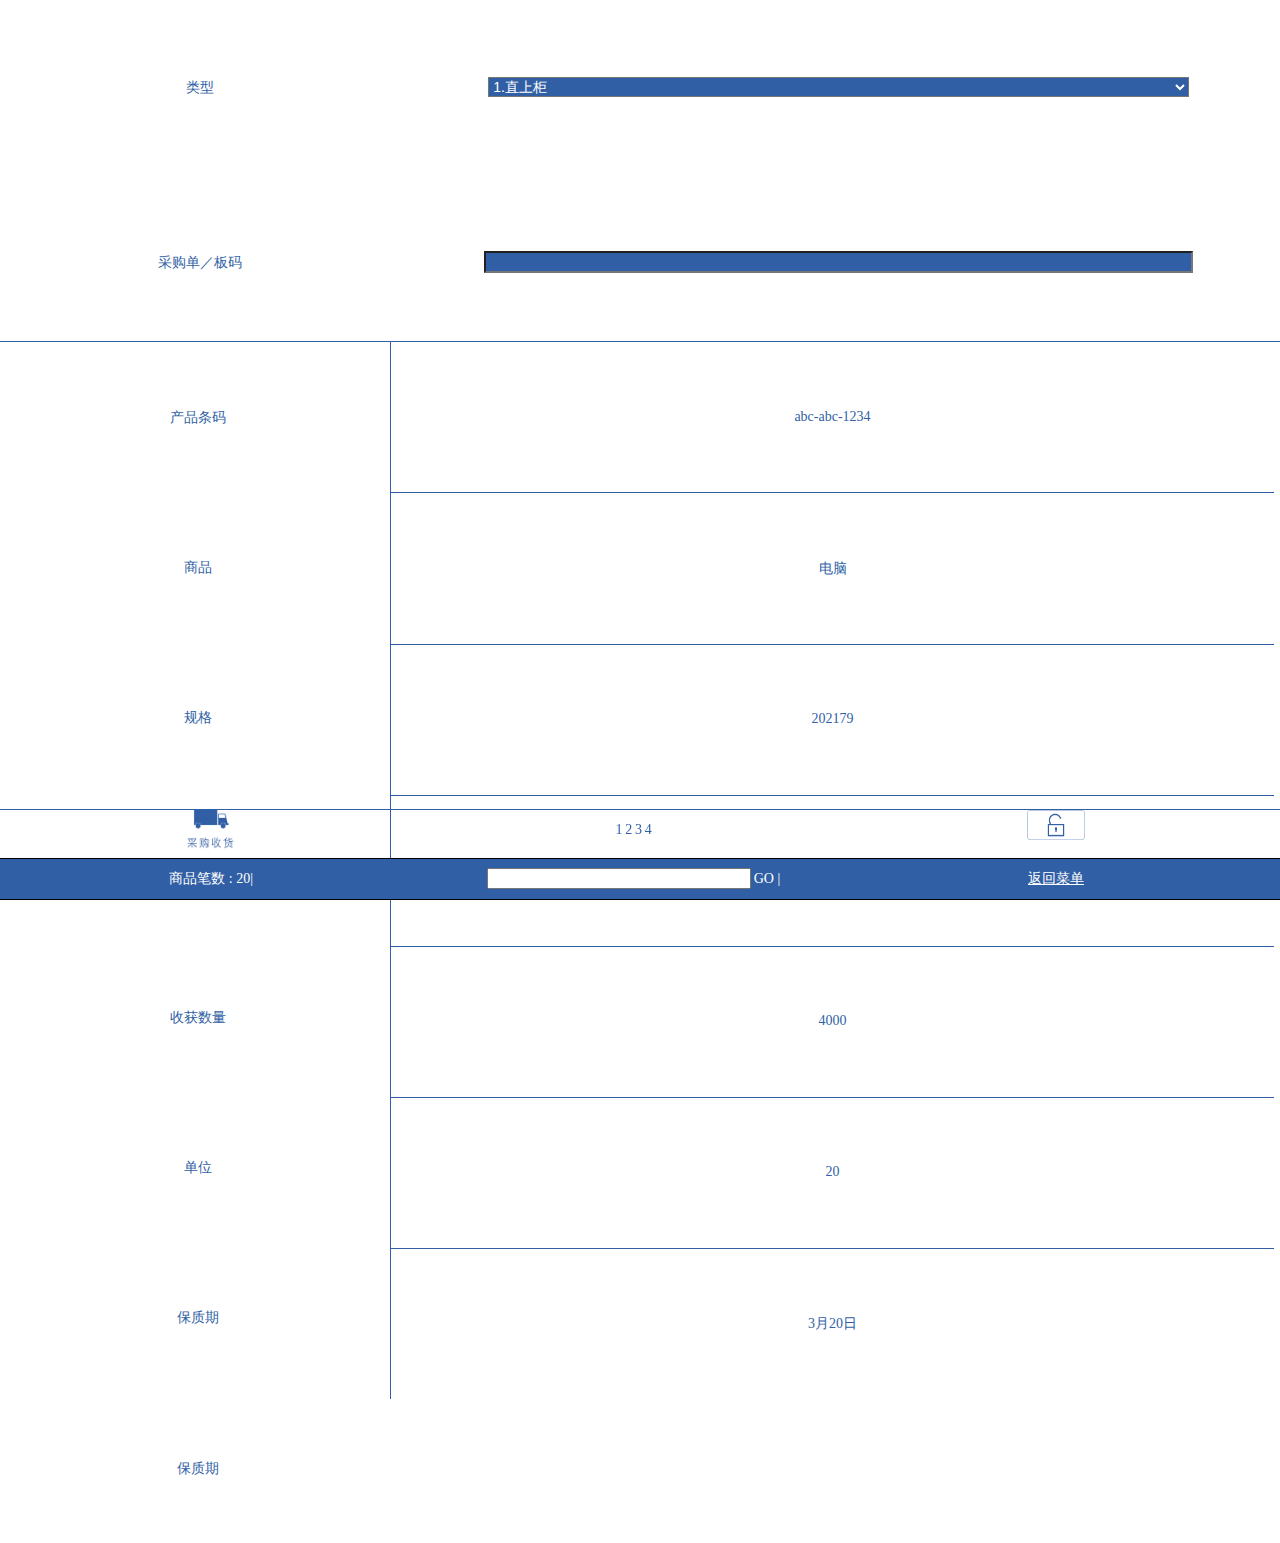
==== web/01_functionview.html @ c5abab40 "2015-06－03" ====
<!doctype html>
<html>
<head>
    <meta charset="UTF-8">
    <meta name="viewport" content="maximum-scale=1.0,minimum-scale=1.0,user-scalable=0,width=device-width,initial-scale=1.0"/>
    <link rel="stylesheet" type="text/css" href="css/app.css"/>
    <title>01_functionciew</title>

<script>
(function (doc, win) {
          var docEl = doc.documentElement,
            resizeEvt = 'orientationchange' in window ? 'orientationchange' : 'resize',
            recalc = function () {
              var clientWidth = docEl.clientWidth;
              if (!clientWidth) return;
              docEl.style.fontSize = 20 * (clientWidth / 300) + 'px';
            };
          
          if (!doc.addEventListener) return;
          win.addEventListener(resizeEvt, recalc, false);
          doc.addEventListener('DOMContentLoaded', recalc, false);
})(document, window);
</script>

</head>
<body>
<div data-role='page' class="ui-page">
	<div class="center div_top">
		<table width="100%">
			<tr>
				<td><label class="label1" >类型</label></td>
				<td>
					
				<select  class="input_top " >  
				  <option value ="1">1.直上柜</option>  
				  <option value ="2">2.配送</option>  
				</select>  
					
			</tr>
			<tr>
				<td><label class="label1 ">采购单／板码</label></td>
				<td><input class="input_top " type="text"/></td>
			</tr>
		</table>
	</div>
	<div data-role='content' class="center  content div_border_top ui-content" >
		<div class=" content_left div_inline_block ">
			<label class="label1 div_block " >产品条码</label>
			<label class="label1 div_block " >商品</label>
			<label class="label1 div_block " >规格</label>
			<label class="label1 div_block " >采购数量</label>
			<label class="label1 div_block " >收获数量</label>
			<label class="label1 div_block " >单位</label>
			<label class="label1 div_block " >保质期</label>
			<label class="label1 div_block " >保质期</label>
		</div><div class="content_right div_inline_block div_border_left">
			<label class="label1 div_block div_border_bottom" >abc-abc-1234</label>
			<label class="label1 div_block div_border_bottom" >电脑</label>
			<label class="label1 div_block div_border_bottom" >202179</label>
			<label class="label1 div_block div_border_bottom" >4000</label>
			<label class="label1 div_block div_border_bottom" >4000</label>
			<label class="label1 div_block div_border_bottom" >20</label>
			<label class="label1 div_block " >3月20日</label>
		</div>
	</div>
	<div class="fotter_bar center div_border_top" style="height: 50px; width: 100%"> 
		<ul class="footer_ul">
			<li name="footer"  class="footer_li_3" onclick="randomSwitchBtn2(this,'cloud',0)">
				<img src="image/list0101.png" height="40px">
			</li>
			<li name="footer"  class="footer_li_3" onclick="randomSwitchBtn(this,'client',1)">
				<label class="label1  " >1</label>
				<label class="label1  " >2</label>
				<label class="label1  " >3</label>
				<label class="label1  " >4</label>
			</li>
			<li name="footer" class="footer_li_3" onclick="randomSwitchBtn(this,'dev',2)">
				<img src="image/lock-01.png" height="30px">
			</li>
		</ul>
	</div>
	<div class="ui-footer-fixed ui-footer" align="center">
		<ul class="footer_ul">
			<li name="footer"  class="footer_li_3" onclick="randomSwitchBtn2(this,'cloud',0)">
				<a class="bottom_btn "> 商品笔数 : 20|</a>
			</li>
			<li name="footer"  class="footer_li_3" onclick="randomSwitchBtn(this,'client',1)">
				<input type="text" class="fotter_input "/>
				<a class="bottom_btn ">GO | </a>			</li>
			<li name="footer" class="footer_li_3" onclick="randomSwitchBtn(this,'dev',2)">
				<a class="bottom_btn  " href="navbar.html"> 返回菜单 </a>
			</li>
		</ul>
	</div>
</div>
</body>

</html>
---- web/css/app.css ----
body,html{
	height: 100%;
	width: 100%;
	background-color: #fff;
	margin: 0;
}
ul, menu, dir {
  display: block;
  margin: 0 !important;
  list-style-type: disc;
  -webkit-margin-before: 1em;
  -webkit-margin-after: 1em;
  -webkit-margin-start: 0px;
  -webkit-margin-end: 0px;
  -webkit-padding-start: 0px;
}
li{
	list-style-type:none;
}
.ui-page{
	font-size: 11px;
	display: block;
	overflow: visible;
	overflow-x: hidden;
	top: 0;
	left: 0;
	width: 100%;
	min-height: 100%;
	position: absolute;
	border: 0;
	
}
.ui-content {
  border-width: 0;
  overflow: visible;
  overflow-x: hidden;
  position: relative;
  right: 0;
  left: 0;
}
.ui-header,
.ui-footer {
	border-width: 1px 0;
	border-style: solid;
	position: relative;
	height: 40px !important;
	line-height: 40px;

}

div[data-role=content] {
  padding-left: 0 !important;
  padding-right: 0 !important;
}
.ui-header-fixed, .ui-footer-fixed {
  left: 0;
  right: 0;
  bottom: 0;
  width: 100%;
  position: fixed;
  z-index: 1000;
  background-color: #315FA5;
}

.footer_ul{
  -webkit-padding-start: 0;
  padding-start: 0;
  margin: 0;
}
.footer_li{/*4项*/
	float:left;
	margin:0;
	padding:0;
	display:inline;
	list-style-type:none;
	white-space:nowrap;
	width: 25%;
}
.footer_li_3{/*3项*/
	float:left;
	margin:0;
	padding:0;
	display:inline;
	list-style-type:none;
	white-space:nowrap;
	width: 33%;
}
.fotter_title{
	position: fixed;
	width: 100%;
	bottom: 40px;
	background-color: #fff;
	z-index: 1;
}
.title_img{
	margin-left: 12%;
}
.fotter_bar{
	position: fixed;
	bottom: 40px;
	line-height: 40px;
	z-index: 1;
}
.fotter_input{
	width: 3rem;
}
.bottom_btn{
	font-size: 14px;
	color: #fff;
	font-weight: 100;
	}
.content_input{/*输入input无边框效果*/
	border: 0;
	width: 100%;
	color: #315FA5;
	background: #fff ;
	text-align:center  ;
}
/*01界面*/
.label1{
	color: #315FA5;
	height: 17px;
	font-size: 14px;
}
.num_big{
	font-size: 20px;
}

.input_top{
	color:#fff;
	background-color: #315FA5;
	font-size: 14px;
	width: 80%;
}
.div_top{
	line-height: 2rem;
	height: 4rem;
}
.div_inline_block{
	display: inline-block;
	vertical-align:top;
}
.div_block{
	display:block;
	padding: 0.78rem 0;
}
.div_flex{
	display:inline-flex;
}
.center{
    width: 100%;
    text-align: center;
    margin: 0;
    padding: 0;
}
.div_border_bottom{
		border-bottom:solid 1px #315FA5;
}
.div_border_bottom2{
		border-bottom:solid 1px #fff;
}
.div_border_left{
		border-left:solid 1px #315FA5;

}
.div_border_top{
		border-top:solid 1px #315FA5;

}
.content_left{
	width: 30%;
	height: 100%;
	background-color: #fff;

}
.content_right{
	width: 69%;
	height: 100%;
	background-color: #fff;

}
/*navbar*/
h3{
	color: #315FA5;
	margin: 1rem;
}

#content {
    width: 100%;
    text-align: center;
    margin-bottom: 20px;
    overflow: visible;
  overflow-x: hidden;

}
.list{
	float:left;
	display: inline-block !important ;
	width: 49.8%;
	height: 4.5rem;

}
.list_top{
	border-top:solid 1px #315FA5;
}
.list_right{
	border-right:solid 1px #315FA5;
}
.list_bottom{
	border-bottom:solid 1px #315FA5;
}
.list_bottom:hover{
	background-color: #315FA5;
}
.img_list{
	height: 2.5rem;
	margin-top: 1rem;
}
/**/
  
#mainer  
{  
    position:absolute;  
    margin:0;  
    top:0;  
    left:0;  
    bottom:0;  
    width:100%;  
    height:100%;  
    background:#fff;
    overflow: hidden;  
}  

#left-top-search  
{  
	position: fixed;
	top: 0;
    width:100%;  
    height:15%;
    line-height: 100%;  
    background:#fff;  
    overflow:hidden; 
    z-index: 1000; 
      
}  
#left-center-list  
{  
	position: relative;
	top: 15%;
    clear:both;  
    width:100%;  
    height: 65%;
    background-color:#fff;  
    overflow-y:scroll;  
    overflow-x: hidden;    
}  
#left-center-table  
{  
	position: fixed;
	top: 90%;
    width:100%;  
    height:9%;  
    padding-top: 2%; 
    background:#315FA5;  
    overflow:hidden; 
    z-index: 1; 
    right: 0;
    left: 0;
} 
#left-center-table2  
{ 
	position: fixed;
	top: 80%;
	right: 0;
    left: 0;
    width:100%;
    padding-top: 1%;
    padding-bottom: 1%;  
    height:7.9%;
    line-height: 40px;  
    background:#fff;  
    overflow:hidden;
    z-index: 1; 
}  
/*huadong*/
.div_inline{
	display: inline;	
	background-color: #fff;
	vertical-align:top;
}
.div_none{
	display: none;
}
.li_current {
  right: 0;
  position: absolute;
  top:0;
  left: 31%;
  width: inherit;
}
.li_current {
  right: 0;
  position: absolute;
  top:0;
  left: 31%;
  width: inherit;
}
.vs-container {
	-webkit-transition: -webkit-transform 0.5s, opacity 0.5s;
	transition: transform 0.5s, opacity 0.5s;
	-webkit-transform: translate3d(-100%,0,0);
	transform: translate3d(-100%,0,0);
	z-index: -1;
}
/*左右箭头*/
.dir_img{
	  height: 80px;
}
.dir_left{
  position: fixed;
  top: 40%;
  left: 30%;
  color: rgb(121, 107, 107);
  background-color: rgba(29, 28, 28, 0.47);
  width: 40px;
  height: 80px;
  border-radius: 30%;
  z-index: 1001;	
}
.dir_right{
  position: fixed;
  top: 40%;
  right: 20px;
  color: rgb(121, 107, 107);
  background-color: rgba(29, 28, 28, 0.47);
  width: 40px;
  height: 80px;
  border-radius: 30%;	
  z-index: 1001;

}
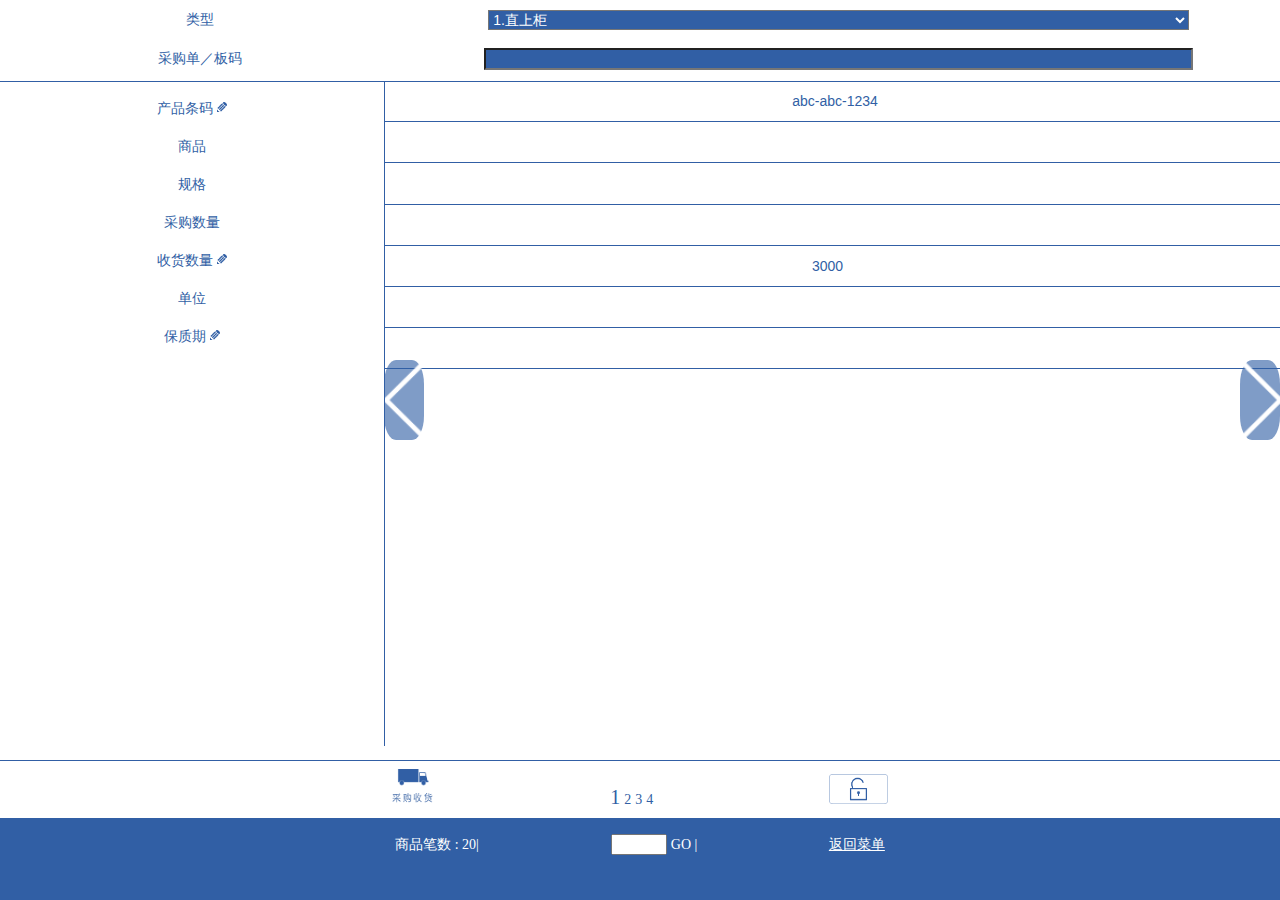
==== commit fa9d2c4d: "2015-06-05" ====
--- a/web/01_functionview.html
+++ b/web/01_functionview.html
@@ -1,98 +1,176 @@
-<!doctype html>
-<html>
+<!DOCTYPE html PUBLIC "-//W3C//DTD XHTML 1.0 Transitional//EN" "http://www.w3.org/TR/xhtml1/DTD/xhtml1-transitional.dtd">
+<html xmlns="http://www.w3.org/1999/xhtml">
 <head>
-    <meta charset="UTF-8">
-    <meta name="viewport" content="maximum-scale=1.0,minimum-scale=1.0,user-scalable=0,width=device-width,initial-scale=1.0"/>
-    <link rel="stylesheet" type="text/css" href="css/app.css"/>
-    <title>01_functionciew</title>
-
-<script>
-(function (doc, win) {
-          var docEl = doc.documentElement,
-            resizeEvt = 'orientationchange' in window ? 'orientationchange' : 'resize',
-            recalc = function () {
-              var clientWidth = docEl.clientWidth;
-              if (!clientWidth) return;
-              docEl.style.fontSize = 20 * (clientWidth / 300) + 'px';
-            };
-          
-          if (!doc.addEventListener) return;
-          win.addEventListener(resizeEvt, recalc, false);
-          doc.addEventListener('DOMContentLoaded', recalc, false);
-})(document, window);
-</script>
-
+<meta http-equiv="Content-Type" content="text/html; charset=utf-8" />
+<title>无标题文档</title>
+<link rel="stylesheet" type="text/css" href="css/w.css"/>
+<link rel="stylesheet" type="text/css" href="css/app.css"/>
+<script src="script/time_selector.js"></script>
+<script src="script/add_node.js"></script>
 </head>
 <body>
-<div data-role='page' class="ui-page">
-	<div class="center div_top">
-		<table width="100%">
+
+<div data-w_role="page">
+    <div data-w_role="header" align="center">
+   		<table width="100%" style="height:100%; ">
 			<tr>
 				<td><label class="label1" >类型</label></td>
 				<td>
-					
 				<select  class="input_top " >  
 				  <option value ="1">1.直上柜</option>  
 				  <option value ="2">2.配送</option>  
 				</select>  
-					
 			</tr>
 			<tr>
 				<td><label class="label1 ">采购单／板码</label></td>
 				<td><input class="input_top " type="text"/></td>
 			</tr>
 		</table>
+    </div>
+    <div data-w_role="content" align="center">
+    		<div class="content_left  div_border_right">
+				<ul><li><label class="label1 div_block div_border_bottom2" style="display: inherit;">产品条码</label>
+				<img src="image/edit.png" width="10px" class="div_border_bottom2">
+				</li>
+				<li><label class="label1 div_block div_border_bottom2" >商品</label></li>
+				<li><label class="label1 div_block div_border_bottom2" >规格</label></li>
+				<li><label class="label1 div_block div_border_bottom2" >采购数量</label></li>
+				<li><label class="label1 div_block div_border_bottom2" style="display: inherit;">收货数量</label>
+				<img src="image/edit.png" height="10px" class="div_border_bottom2"></li>
+				<li><label class="label1 div_block div_border_bottom2" >单位</label></li>
+				<li><label class="label1 div_block div_border_bottom2" style="display: inherit;">保质期</label>
+				<img src="image/edit.png" height="10px" class="div_border_bottom2"></li></ul>
+		</div>
+		<div class="content_right"><ul id='content_ul'><li class="vs-current div_content div_border_left" id='li_1' >
+				<input type="text" id="input1_0" class="content_input label1 div_block div_border_bottom" value="abc-abc-1234"/>
+				<input type="text" id="input2_0" class="content_input label1 div_block div_border_bottom" value=""  readonly="true"/>
+				<input type="text" id="input3_0" class="content_input label1 div_block div_border_bottom" value=""  readonly="true"/>
+				<input type="text" id="input4_0" class="content_input label1 div_block div_border_bottom" value=""  readonly="true"/>
+				<input type="number" id="input4_0" class="content_input label1 div_block div_border_bottom" value="3000"/>
+				<input type="text" id="input5_0" class="content_input label1 div_block div_border_bottom" value=""  readonly="true"/>
+				<input type="text" id="input6_0" class="content_input label1 div_block div_border_bottom" onfocus="HS_setDate(this)" readonly="true"/>
+		</li><li class="vs-right div_content div_border_left" id='li_2' >
+			<input type="text" id="input1_0" class="content_input label1 div_block div_border_bottom" value=""/>
+				<input type="text" id="input2_0" class="content_input label1 div_block div_border_bottom" value=""  readonly="true"/>
+				<input type="text" id="input3_0" class="content_input label1 div_block div_border_bottom" value=""  readonly="true"/>
+				<input type="text" id="input4_0" class="content_input label1 div_block div_border_bottom" value=""  readonly="true"/>
+				<input type="number" id="input4_0" class="content_input label1 div_block div_border_bottom" value=""/>
+				<input type="text" id="input5_0" class="content_input label1 div_block div_border_bottom" value=""  readonly="true"/>
+				<input type="text" id="input6_0" class="content_input label1 div_block div_border_bottom" onfocus="HS_setDate(this)" readonly="true"/>
+		</li>
+		</ul>
 	</div>
-	<div data-role='content' class="center  content div_border_top ui-content" >
-		<div class=" content_left div_inline_block ">
-			<label class="label1 div_block " >产品条码</label>
-			<label class="label1 div_block " >商品</label>
-			<label class="label1 div_block " >规格</label>
-			<label class="label1 div_block " >采购数量</label>
-			<label class="label1 div_block " >收获数量</label>
-			<label class="label1 div_block " >单位</label>
-			<label class="label1 div_block " >保质期</label>
-			<label class="label1 div_block " >保质期</label>
-		</div><div class="content_right div_inline_block div_border_left">
-			<label class="label1 div_block div_border_bottom" >abc-abc-1234</label>
-			<label class="label1 div_block div_border_bottom" >电脑</label>
-			<label class="label1 div_block div_border_bottom" >202179</label>
-			<label class="label1 div_block div_border_bottom" >4000</label>
-			<label class="label1 div_block div_border_bottom" >4000</label>
-			<label class="label1 div_block div_border_bottom" >20</label>
-			<label class="label1 div_block " >3月20日</label>
-		</div>
+	<div class="dir_right" id='btn_prev'><img src="image/left.png" class="dir_img">
 	</div>
-	<div class="fotter_bar center div_border_top" style="height: 50px; width: 100%"> 
-		<ul class="footer_ul">
-			<li name="footer"  class="footer_li_3" onclick="randomSwitchBtn2(this,'cloud',0)">
-				<img src="image/list0101.png" height="40px">
+	<div class="dir_left" id='btn_next'><img src="image/right.png" class="dir_img">
+	</div>
+
+</div>
+	<div data-w_role="footer_bar" align="center" class="div_border_top">
+	<ul style="background-color: #fff">
+			<li >
+				<img src="image/list0101.png" height="35px">
 			</li>
-			<li name="footer"  class="footer_li_3" onclick="randomSwitchBtn(this,'client',1)">
-				<label class="label1  " >1</label>
-				<label class="label1  " >2</label>
-				<label class="label1  " >3</label>
-				<label class="label1  " >4</label>
+			<li id="bar_num">
+				<label class="label1 num_big" id='num_0'>1</label>
+				<label class="label1" id='num_1 '>2</label>
+				<label class="label1" id='num_2'>3</label>
+				<label class="label1" id='num_3'>4</label>
 			</li>
-			<li name="footer" class="footer_li_3" onclick="randomSwitchBtn(this,'dev',2)">
-				<img src="image/lock-01.png" height="30px">
+			<li name="footer">
+				<img id='save_btn' src="image/lock-01.png" height="30px">
 			</li>
 		</ul>
-	</div>
-	<div class="ui-footer-fixed ui-footer" align="center">
-		<ul class="footer_ul">
-			<li name="footer"  class="footer_li_3" onclick="randomSwitchBtn2(this,'cloud',0)">
-				<a class="bottom_btn "> 商品笔数 : 20|</a>
-			</li>
-			<li name="footer"  class="footer_li_3" onclick="randomSwitchBtn(this,'client',1)">
-				<input type="text" class="fotter_input "/>
-				<a class="bottom_btn ">GO | </a>			</li>
-			<li name="footer" class="footer_li_3" onclick="randomSwitchBtn(this,'dev',2)">
-				<a class="bottom_btn  " href="navbar.html"> 返回菜单 </a>
-			</li>
-		</ul>
-	</div>
 </div>
+    <div data-w_role="footer" align="center">
+
+	    
+    	<ul>
+		<li>
+			<a class="bottom_btn "> 商品笔数 : 20|</a>
+		</li>
+		<li>
+			<input type="number" class="fotter_input " id='input_num'/>
+			<label  class="bottom_btn" id='label_GO'>GO | </label>			</li>
+		<li>
+			<a class="bottom_btn  " href="navbar.html"> 返回菜单 </a>
+		</li>
+	</ul>
+
+    </div>
 </body>
+<script>
+var btn_save=document.getElementById('save_btn');
+	btn_save.onclick=function(){
+	btn_save.setAttribute('src', 'image/lock-02.png');
+	}
+var btn_GO=document.getElementById('label_GO');
+	btn_GO.onclick=function(){
+		var num_input=document.getElementById("input_num").value;
+		num_input=((num_input=='')?'0':num_input);
+		num_input=parseInt(num_input);
+		change_num(num_input);
+	}
+var nStartY=0;
+var nStartX=0;
+var nChangX=0;
+var nChangY=0;
+var flag=true;
+var target_move=document.getElementById('content_ul');
+var clientWidth=target_move.offsetWidth;
 
-</html>+ target_move.addEventListener('touchstart', function (e) {
+        nStartY = e.targetTouches[0].pageY;
+        nStartX = e.changedTouches[0].screenX;
+        //event.preventDefault();
+    });
+ target_move.addEventListener('touchmove', function (e) {
+        nChangY = e.changedTouches[0].pageY;
+        nChangX = e.changedTouches[0].screenX;
+  /*      if(flag){
+	        if(nChangX-nStartX<(0-clientWidth/3)){
+		      alert('touchmove');
+		      create_div(document.getElementById('li_0'));
+	        }
+        }*/
+		var target=document.getElementsByClassName('num_big');
+		var num=target[0].innerHTML;
+        var move_target=document.getElementById('li_'+num).style.left=nChangX;
+        })
+
+target_move.addEventListener('touchend', function (e) {
+	//alert('test')
+        nChangY = e.changedTouches[0].pageY;
+        nChangX = e.changedTouches[0].screenX;
+        if(nChangX-nStartX<(0-clientWidth/3)){
+			var target=document.getElementsByClassName('num_big');
+			var num=target[0].innerHTML;
+			var page_num=parseInt(num)+1;
+			next_div(target_move,page_num);
+			setTimeout(div_transform(page_num,'left',target_move),5000);
+        }
+        if(nChangX-nStartX>(clientWidth/3)){
+			var target=document.getElementsByClassName('num_big');
+			var num=target[0].innerHTML;
+			var page_num=parseInt(num)-1;
+			div_transform(page_num,'right',target_move);
+			change_num(page_num);
+        }   
+})
+document.getElementById('btn_prev').onclick=function(){
+	var target=document.getElementsByClassName('num_big');
+	var num=target[0].innerHTML;
+	var page_num=parseInt(num)+1;
+	next_div(target_move,page_num);
+	setTimeout(div_transform(page_num,'left',target_move),5000);
+}
+document.getElementById('btn_next').onclick=function(){
+	var target=document.getElementsByClassName('num_big');
+	var num=target[0].innerHTML;
+	var page_num=parseInt(num)-1;
+	div_transform(page_num,'right',target_move);
+	change_num(page_num);
+}
+
+</script>
+</html>
--- a/web/css/w.css
+++ b/web/css/w.css
@@ -0,0 +1,128 @@
+html,body {
+	margin:0;
+	height:100%;
+	background-color:#f4f4f4;
+	}
+h1{
+	margin:0;
+	}
+ul, menu, dir {
+  display: block;
+  margin: 0;
+  list-style-type: disc;
+  -webkit-margin-before: 1em;
+  -webkit-margin-after: 1em;
+  -webkit-margin-start: 0px;
+  -webkit-margin-end: 0px;
+  -webkit-padding-start: 0px;
+}
+li{
+	list-style-type:none;
+}
+div[data-w_role=page]{
+	top: 0;
+	left: 0;
+	width: 100%;
+	min-height: 100%;
+	position: absolute;
+	display: none;
+	border: 0;
+	display: block;
+	overflow: visible;
+	overflow-x: hidden;
+	
+	}
+div[data-w_role=header]{
+	background-color:#FFF;
+	color: #315FA5;
+	border-width: 1px 0;
+	border-style: solid;
+	left: 0;
+	right: 0;
+	width: 100%;
+	height: 80px;
+	position: fixed;
+	z-index: 1000;
+	top: -1px;
+	padding-bottom: 1px;
+	display:block;
+	text-align: center;
+	}
+div[data-w_role=content]{
+	background-color:#FFF;
+	color:#000;
+	border-width: 0;
+	height: 71%;
+	overflow: visible;
+	overflow-x: hidden;
+	display:block;
+	padding:80px;
+	}
+div[data-w_role=footer]{
+	width:100%; 
+	background-color:#315FA5;
+	color:#fff;
+	border-width: 1px 0;
+	border-style: solid;
+	left: 0;
+	right: 0;
+	width: 100%;
+	height: 9%;
+	position: fixed;
+	z-index: 1000;
+	bottom: -1px;
+	padding-bottom: 1px;
+	display:block;
+}
+div[data-w_role=footer_bar]{
+	background-color:#fff;
+	color:#fff;
+	border-width: 1px 0;
+	border-style: solid;
+	left: 0;
+	right: 0;
+	width: 100%;
+	position: fixed;
+	z-index: 1000;
+	bottom: 9%;
+	padding-bottom: 1px;
+	display:block;
+}
+.ui-header:empty,
+.ui-footer:empty {
+	min-height: 2.6875em;
+}
+div[data-w_role=header] >input{
+	color:#fff;
+	background-color: #315FA5;
+	font-size: 14px;
+	width: 80%;
+}
+div[data-w_role=footer_bar] li,div[data-w_role=footer] li{
+	display:inline;
+	text-align: center;
+}
+div[data-w_role=footer] li{
+	margin: 5%;
+}
+div[data-w_role=footer_bar] li,div[data-w_role=footer_bar] ul{
+	margin:1% 8% 1% 8%;
+	-webkit-margin-before: 0.5em;
+	-webkit-margin-after: 0.5em;
+}
+.content_left ul li{
+	margin: 19px 0 !important;
+}
+.div_border_right ul li label,.div_border_right ul li img{
+	display: inline !important;
+
+}
+.content_right ul li input{
+	height: 38.2px; 
+	}
+.content_right ul li{
+	top:81px;
+}
+.content_right,.content_left{
+	display:inherit;
+}--- a/web/css/app.css
+++ b/web/css/app.css
@@ -6,7 +6,7 @@
 }
 ul, menu, dir {
   display: block;
-  margin: 0 !important;
+  margin: 0;
   list-style-type: disc;
   -webkit-margin-before: 1em;
   -webkit-margin-after: 1em;
@@ -142,7 +142,6 @@
 }
 .div_block{
 	display:block;
-	padding: 0.78rem 0;
 }
 .div_flex{
 	display:inline-flex;
@@ -161,6 +160,9 @@
 }
 .div_border_left{
 		border-left:solid 1px #315FA5;
+}
+.div_border_right{
+		border-right:solid 1px #315FA5;
 
 }
 .div_border_top{
@@ -168,15 +170,21 @@
 
 }
 .content_left{
+	position: fixed;
+	left: 0;
 	width: 30%;
-	height: 100%;
-	background-color: #fff;
-
+	height: 74%;
+	background-color: #fff;
+	z-index: 100;
+	overflow-x: hidden;
+	overflow-y: scroll;
 }
 .content_right{
 	width: 69%;
-	height: 100%;
-	background-color: #fff;
+	height: 74%;
+	background-color: #fff;
+	overflow-x: hidden;
+	overflow-y: scroll;
 
 }
 /*navbar*/
@@ -186,12 +194,12 @@
 }
 
 #content {
-    width: 100%;
-    text-align: center;
-    margin-bottom: 20px;
-    overflow: visible;
-  overflow-x: hidden;
-
+	
+	width: 100%;
+	text-align: center;
+	margin-bottom: 20px;
+	overflow: visible;
+	overflow-x: hidden;
 }
 .list{
 	float:left;
@@ -283,34 +291,44 @@
     z-index: 1; 
 }  
 /*huadong*/
-.div_inline{
-	display: inline;	
-	background-color: #fff;
-	vertical-align:top;
-}
+
 .div_none{
 	display: none;
 }
-.li_current {
-  right: 0;
-  position: absolute;
-  top:0;
-  left: 31%;
-  width: inherit;
-}
-.li_current {
-  right: 0;
-  position: absolute;
-  top:0;
-  left: 31%;
-  width: inherit;
-}
-.vs-container {
-	-webkit-transition: -webkit-transform 0.5s, opacity 0.5s;
-	transition: transform 0.5s, opacity 0.5s;
+
+.div_content{
+	background-color: #fff;
+	width: 70%;
+	position: absolute;
+	border-left:solid 1px #315FA5;
+	border-right:solid 1px #315FA5;
+}
+.vs-right {
+  left: 100%;
+}
+.vs-left {
+  left: -40%;
+
+}
+.vs-current {
+  left: 30%;
+}
+.btn{
+	position: relative;
+	display: inline;
+	z-index: 101;
+}
+.vs-move-right{
+	-webkit-transition: -webkit-transform 1s, opacity 1s;
+	transition: transform 1s, opacity 1s;
+	-webkit-transform: translate3d(100%,0,0);
+	transform: translate3d(100%,0,0);	
+}
+.vs-move-left{
+	-webkit-transition: -webkit-transform 1s, opacity 1s;
+	transition: transform 1s, opacity 1s;
 	-webkit-transform: translate3d(-100%,0,0);
-	transform: translate3d(-100%,0,0);
-	z-index: -1;
+	transform: translate3d(-100%,0,0);	
 }
 /*左右箭头*/
 .dir_img{
@@ -321,21 +339,20 @@
   top: 40%;
   left: 30%;
   color: rgb(121, 107, 107);
-  background-color: rgba(29, 28, 28, 0.47);
+  background-color: rgba(49, 95, 165, 0.62);
   width: 40px;
   height: 80px;
   border-radius: 30%;
-  z-index: 1001;	
 }
 .dir_right{
   position: fixed;
   top: 40%;
-  right: 20px;
+  right: 0;
   color: rgb(121, 107, 107);
-  background-color: rgba(29, 28, 28, 0.47);
+  background-color: rgba(49, 95, 165, 0.62);
   width: 40px;
   height: 80px;
   border-radius: 30%;	
-  z-index: 1001;
-
-}
+
+
+}
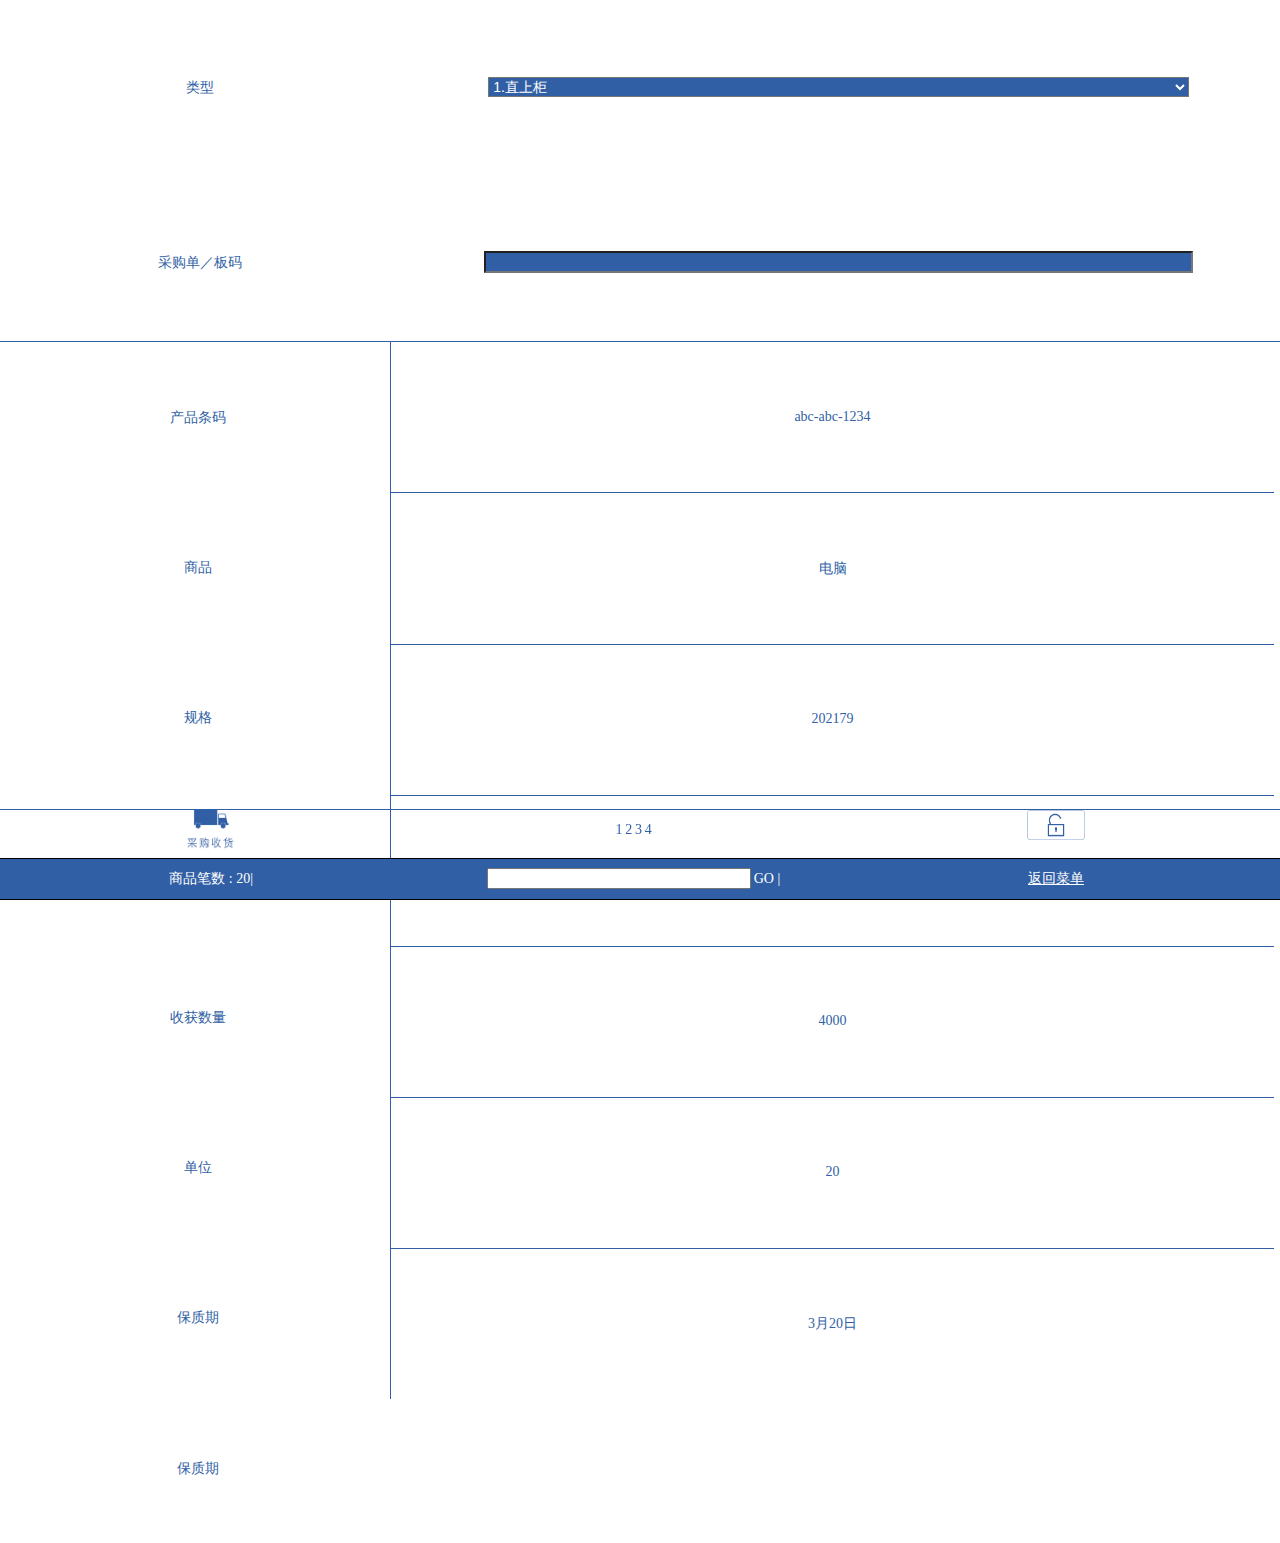
==== commit 691e7e14: "Revert "2015-06-05"" ====
--- a/web/01_functionview.html
+++ b/web/01_functionview.html
@@ -1,176 +1,98 @@
-<!DOCTYPE html PUBLIC "-//W3C//DTD XHTML 1.0 Transitional//EN" "http://www.w3.org/TR/xhtml1/DTD/xhtml1-transitional.dtd">
-<html xmlns="http://www.w3.org/1999/xhtml">
+<!doctype html>
+<html>
 <head>
-<meta http-equiv="Content-Type" content="text/html; charset=utf-8" />
-<title>无标题文档</title>
-<link rel="stylesheet" type="text/css" href="css/w.css"/>
-<link rel="stylesheet" type="text/css" href="css/app.css"/>
-<script src="script/time_selector.js"></script>
-<script src="script/add_node.js"></script>
+    <meta charset="UTF-8">
+    <meta name="viewport" content="maximum-scale=1.0,minimum-scale=1.0,user-scalable=0,width=device-width,initial-scale=1.0"/>
+    <link rel="stylesheet" type="text/css" href="css/app.css"/>
+    <title>01_functionciew</title>
+
+<script>
+(function (doc, win) {
+          var docEl = doc.documentElement,
+            resizeEvt = 'orientationchange' in window ? 'orientationchange' : 'resize',
+            recalc = function () {
+              var clientWidth = docEl.clientWidth;
+              if (!clientWidth) return;
+              docEl.style.fontSize = 20 * (clientWidth / 300) + 'px';
+            };
+          
+          if (!doc.addEventListener) return;
+          win.addEventListener(resizeEvt, recalc, false);
+          doc.addEventListener('DOMContentLoaded', recalc, false);
+})(document, window);
+</script>
+
 </head>
 <body>
-
-<div data-w_role="page">
-    <div data-w_role="header" align="center">
-   		<table width="100%" style="height:100%; ">
+<div data-role='page' class="ui-page">
+	<div class="center div_top">
+		<table width="100%">
 			<tr>
 				<td><label class="label1" >类型</label></td>
 				<td>
+					
 				<select  class="input_top " >  
 				  <option value ="1">1.直上柜</option>  
 				  <option value ="2">2.配送</option>  
 				</select>  
+					
 			</tr>
 			<tr>
 				<td><label class="label1 ">采购单／板码</label></td>
 				<td><input class="input_top " type="text"/></td>
 			</tr>
 		</table>
-    </div>
-    <div data-w_role="content" align="center">
-    		<div class="content_left  div_border_right">
-				<ul><li><label class="label1 div_block div_border_bottom2" style="display: inherit;">产品条码</label>
-				<img src="image/edit.png" width="10px" class="div_border_bottom2">
-				</li>
-				<li><label class="label1 div_block div_border_bottom2" >商品</label></li>
-				<li><label class="label1 div_block div_border_bottom2" >规格</label></li>
-				<li><label class="label1 div_block div_border_bottom2" >采购数量</label></li>
-				<li><label class="label1 div_block div_border_bottom2" style="display: inherit;">收货数量</label>
-				<img src="image/edit.png" height="10px" class="div_border_bottom2"></li>
-				<li><label class="label1 div_block div_border_bottom2" >单位</label></li>
-				<li><label class="label1 div_block div_border_bottom2" style="display: inherit;">保质期</label>
-				<img src="image/edit.png" height="10px" class="div_border_bottom2"></li></ul>
+	</div>
+	<div data-role='content' class="center  content div_border_top ui-content" >
+		<div class=" content_left div_inline_block ">
+			<label class="label1 div_block " >产品条码</label>
+			<label class="label1 div_block " >商品</label>
+			<label class="label1 div_block " >规格</label>
+			<label class="label1 div_block " >采购数量</label>
+			<label class="label1 div_block " >收获数量</label>
+			<label class="label1 div_block " >单位</label>
+			<label class="label1 div_block " >保质期</label>
+			<label class="label1 div_block " >保质期</label>
+		</div><div class="content_right div_inline_block div_border_left">
+			<label class="label1 div_block div_border_bottom" >abc-abc-1234</label>
+			<label class="label1 div_block div_border_bottom" >电脑</label>
+			<label class="label1 div_block div_border_bottom" >202179</label>
+			<label class="label1 div_block div_border_bottom" >4000</label>
+			<label class="label1 div_block div_border_bottom" >4000</label>
+			<label class="label1 div_block div_border_bottom" >20</label>
+			<label class="label1 div_block " >3月20日</label>
 		</div>
-		<div class="content_right"><ul id='content_ul'><li class="vs-current div_content div_border_left" id='li_1' >
-				<input type="text" id="input1_0" class="content_input label1 div_block div_border_bottom" value="abc-abc-1234"/>
-				<input type="text" id="input2_0" class="content_input label1 div_block div_border_bottom" value=""  readonly="true"/>
-				<input type="text" id="input3_0" class="content_input label1 div_block div_border_bottom" value=""  readonly="true"/>
-				<input type="text" id="input4_0" class="content_input label1 div_block div_border_bottom" value=""  readonly="true"/>
-				<input type="number" id="input4_0" class="content_input label1 div_block div_border_bottom" value="3000"/>
-				<input type="text" id="input5_0" class="content_input label1 div_block div_border_bottom" value=""  readonly="true"/>
-				<input type="text" id="input6_0" class="content_input label1 div_block div_border_bottom" onfocus="HS_setDate(this)" readonly="true"/>
-		</li><li class="vs-right div_content div_border_left" id='li_2' >
-			<input type="text" id="input1_0" class="content_input label1 div_block div_border_bottom" value=""/>
-				<input type="text" id="input2_0" class="content_input label1 div_block div_border_bottom" value=""  readonly="true"/>
-				<input type="text" id="input3_0" class="content_input label1 div_block div_border_bottom" value=""  readonly="true"/>
-				<input type="text" id="input4_0" class="content_input label1 div_block div_border_bottom" value=""  readonly="true"/>
-				<input type="number" id="input4_0" class="content_input label1 div_block div_border_bottom" value=""/>
-				<input type="text" id="input5_0" class="content_input label1 div_block div_border_bottom" value=""  readonly="true"/>
-				<input type="text" id="input6_0" class="content_input label1 div_block div_border_bottom" onfocus="HS_setDate(this)" readonly="true"/>
-		</li>
+	</div>
+	<div class="fotter_bar center div_border_top" style="height: 50px; width: 100%"> 
+		<ul class="footer_ul">
+			<li name="footer"  class="footer_li_3" onclick="randomSwitchBtn2(this,'cloud',0)">
+				<img src="image/list0101.png" height="40px">
+			</li>
+			<li name="footer"  class="footer_li_3" onclick="randomSwitchBtn(this,'client',1)">
+				<label class="label1  " >1</label>
+				<label class="label1  " >2</label>
+				<label class="label1  " >3</label>
+				<label class="label1  " >4</label>
+			</li>
+			<li name="footer" class="footer_li_3" onclick="randomSwitchBtn(this,'dev',2)">
+				<img src="image/lock-01.png" height="30px">
+			</li>
 		</ul>
 	</div>
-	<div class="dir_right" id='btn_prev'><img src="image/left.png" class="dir_img">
-	</div>
-	<div class="dir_left" id='btn_next'><img src="image/right.png" class="dir_img">
-	</div>
-
-</div>
-	<div data-w_role="footer_bar" align="center" class="div_border_top">
-	<ul style="background-color: #fff">
-			<li >
-				<img src="image/list0101.png" height="35px">
+	<div class="ui-footer-fixed ui-footer" align="center">
+		<ul class="footer_ul">
+			<li name="footer"  class="footer_li_3" onclick="randomSwitchBtn2(this,'cloud',0)">
+				<a class="bottom_btn "> 商品笔数 : 20|</a>
 			</li>
-			<li id="bar_num">
-				<label class="label1 num_big" id='num_0'>1</label>
-				<label class="label1" id='num_1 '>2</label>
-				<label class="label1" id='num_2'>3</label>
-				<label class="label1" id='num_3'>4</label>
-			</li>
-			<li name="footer">
-				<img id='save_btn' src="image/lock-01.png" height="30px">
+			<li name="footer"  class="footer_li_3" onclick="randomSwitchBtn(this,'client',1)">
+				<input type="text" class="fotter_input "/>
+				<a class="bottom_btn ">GO | </a>			</li>
+			<li name="footer" class="footer_li_3" onclick="randomSwitchBtn(this,'dev',2)">
+				<a class="bottom_btn  " href="navbar.html"> 返回菜单 </a>
 			</li>
 		</ul>
+	</div>
 </div>
-    <div data-w_role="footer" align="center">
+</body>
 
-	    
-    	<ul>
-		<li>
-			<a class="bottom_btn "> 商品笔数 : 20|</a>
-		</li>
-		<li>
-			<input type="number" class="fotter_input " id='input_num'/>
-			<label  class="bottom_btn" id='label_GO'>GO | </label>			</li>
-		<li>
-			<a class="bottom_btn  " href="navbar.html"> 返回菜单 </a>
-		</li>
-	</ul>
-
-    </div>
-</body>
-<script>
-var btn_save=document.getElementById('save_btn');
-	btn_save.onclick=function(){
-	btn_save.setAttribute('src', 'image/lock-02.png');
-	}
-var btn_GO=document.getElementById('label_GO');
-	btn_GO.onclick=function(){
-		var num_input=document.getElementById("input_num").value;
-		num_input=((num_input=='')?'0':num_input);
-		num_input=parseInt(num_input);
-		change_num(num_input);
-	}
-var nStartY=0;
-var nStartX=0;
-var nChangX=0;
-var nChangY=0;
-var flag=true;
-var target_move=document.getElementById('content_ul');
-var clientWidth=target_move.offsetWidth;
-
- target_move.addEventListener('touchstart', function (e) {
-        nStartY = e.targetTouches[0].pageY;
-        nStartX = e.changedTouches[0].screenX;
-        //event.preventDefault();
-    });
- target_move.addEventListener('touchmove', function (e) {
-        nChangY = e.changedTouches[0].pageY;
-        nChangX = e.changedTouches[0].screenX;
-  /*      if(flag){
-	        if(nChangX-nStartX<(0-clientWidth/3)){
-		      alert('touchmove');
-		      create_div(document.getElementById('li_0'));
-	        }
-        }*/
-		var target=document.getElementsByClassName('num_big');
-		var num=target[0].innerHTML;
-        var move_target=document.getElementById('li_'+num).style.left=nChangX;
-        })
-
-target_move.addEventListener('touchend', function (e) {
-	//alert('test')
-        nChangY = e.changedTouches[0].pageY;
-        nChangX = e.changedTouches[0].screenX;
-        if(nChangX-nStartX<(0-clientWidth/3)){
-			var target=document.getElementsByClassName('num_big');
-			var num=target[0].innerHTML;
-			var page_num=parseInt(num)+1;
-			next_div(target_move,page_num);
-			setTimeout(div_transform(page_num,'left',target_move),5000);
-        }
-        if(nChangX-nStartX>(clientWidth/3)){
-			var target=document.getElementsByClassName('num_big');
-			var num=target[0].innerHTML;
-			var page_num=parseInt(num)-1;
-			div_transform(page_num,'right',target_move);
-			change_num(page_num);
-        }   
-})
-document.getElementById('btn_prev').onclick=function(){
-	var target=document.getElementsByClassName('num_big');
-	var num=target[0].innerHTML;
-	var page_num=parseInt(num)+1;
-	next_div(target_move,page_num);
-	setTimeout(div_transform(page_num,'left',target_move),5000);
-}
-document.getElementById('btn_next').onclick=function(){
-	var target=document.getElementsByClassName('num_big');
-	var num=target[0].innerHTML;
-	var page_num=parseInt(num)-1;
-	div_transform(page_num,'right',target_move);
-	change_num(page_num);
-}
-
-</script>
-</html>
+</html>--- a/web/css/app.css
+++ b/web/css/app.css
@@ -6,7 +6,7 @@
 }
 ul, menu, dir {
   display: block;
-  margin: 0;
+  margin: 0 !important;
   list-style-type: disc;
   -webkit-margin-before: 1em;
   -webkit-margin-after: 1em;
@@ -142,6 +142,7 @@
 }
 .div_block{
 	display:block;
+	padding: 0.78rem 0;
 }
 .div_flex{
 	display:inline-flex;
@@ -160,9 +161,6 @@
 }
 .div_border_left{
 		border-left:solid 1px #315FA5;
-}
-.div_border_right{
-		border-right:solid 1px #315FA5;
 
 }
 .div_border_top{
@@ -170,21 +168,15 @@
 
 }
 .content_left{
-	position: fixed;
-	left: 0;
 	width: 30%;
-	height: 74%;
-	background-color: #fff;
-	z-index: 100;
-	overflow-x: hidden;
-	overflow-y: scroll;
+	height: 100%;
+	background-color: #fff;
+
 }
 .content_right{
 	width: 69%;
-	height: 74%;
-	background-color: #fff;
-	overflow-x: hidden;
-	overflow-y: scroll;
+	height: 100%;
+	background-color: #fff;
 
 }
 /*navbar*/
@@ -194,12 +186,12 @@
 }
 
 #content {
-	
-	width: 100%;
-	text-align: center;
-	margin-bottom: 20px;
-	overflow: visible;
-	overflow-x: hidden;
+    width: 100%;
+    text-align: center;
+    margin-bottom: 20px;
+    overflow: visible;
+  overflow-x: hidden;
+
 }
 .list{
 	float:left;
@@ -291,44 +283,34 @@
     z-index: 1; 
 }  
 /*huadong*/
-
+.div_inline{
+	display: inline;	
+	background-color: #fff;
+	vertical-align:top;
+}
 .div_none{
 	display: none;
 }
-
-.div_content{
-	background-color: #fff;
-	width: 70%;
-	position: absolute;
-	border-left:solid 1px #315FA5;
-	border-right:solid 1px #315FA5;
-}
-.vs-right {
-  left: 100%;
-}
-.vs-left {
-  left: -40%;
-
-}
-.vs-current {
-  left: 30%;
-}
-.btn{
-	position: relative;
-	display: inline;
-	z-index: 101;
-}
-.vs-move-right{
-	-webkit-transition: -webkit-transform 1s, opacity 1s;
-	transition: transform 1s, opacity 1s;
-	-webkit-transform: translate3d(100%,0,0);
-	transform: translate3d(100%,0,0);	
-}
-.vs-move-left{
-	-webkit-transition: -webkit-transform 1s, opacity 1s;
-	transition: transform 1s, opacity 1s;
+.li_current {
+  right: 0;
+  position: absolute;
+  top:0;
+  left: 31%;
+  width: inherit;
+}
+.li_current {
+  right: 0;
+  position: absolute;
+  top:0;
+  left: 31%;
+  width: inherit;
+}
+.vs-container {
+	-webkit-transition: -webkit-transform 0.5s, opacity 0.5s;
+	transition: transform 0.5s, opacity 0.5s;
 	-webkit-transform: translate3d(-100%,0,0);
-	transform: translate3d(-100%,0,0);	
+	transform: translate3d(-100%,0,0);
+	z-index: -1;
 }
 /*左右箭头*/
 .dir_img{
@@ -339,20 +321,21 @@
   top: 40%;
   left: 30%;
   color: rgb(121, 107, 107);
-  background-color: rgba(49, 95, 165, 0.62);
+  background-color: rgba(29, 28, 28, 0.47);
   width: 40px;
   height: 80px;
   border-radius: 30%;
+  z-index: 1001;	
 }
 .dir_right{
   position: fixed;
   top: 40%;
-  right: 0;
+  right: 20px;
   color: rgb(121, 107, 107);
-  background-color: rgba(49, 95, 165, 0.62);
+  background-color: rgba(29, 28, 28, 0.47);
   width: 40px;
   height: 80px;
   border-radius: 30%;	
-
-
-}
+  z-index: 1001;
+
+}
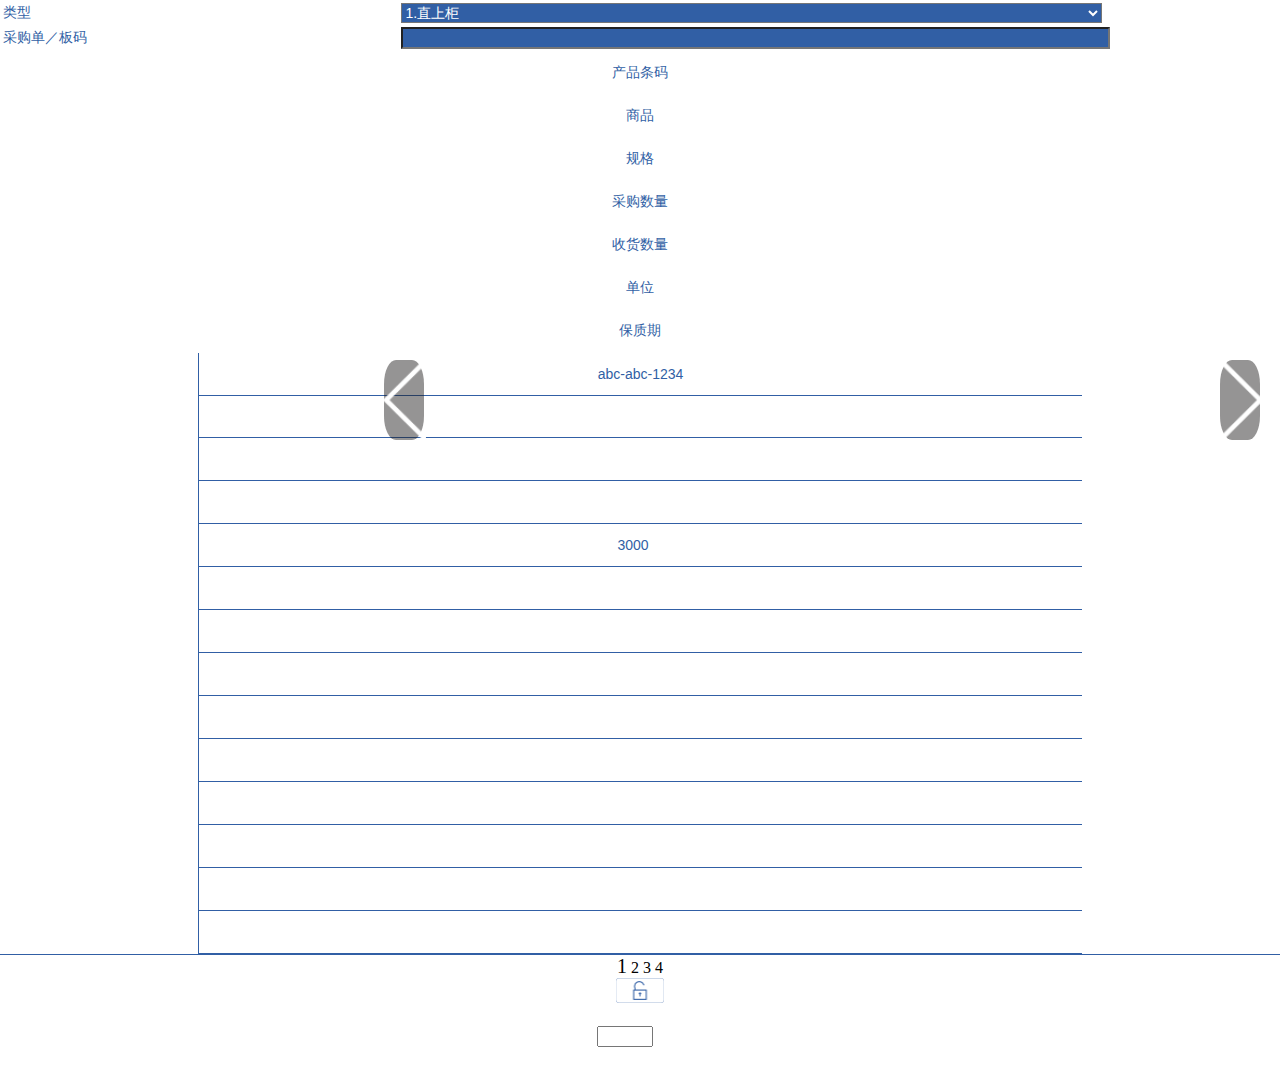
==== commit 8bf3a049: "2015-7-9" ====
--- a/web/01_functionview.html
+++ b/web/01_functionview.html
@@ -1,98 +1,265 @@
-<!doctype html>
-<html>
+<!DOCTYPE html PUBLIC "-//W3C//DTD XHTML 1.0 Transitional//EN" "http://www.w3.org/TR/xhtml1/DTD/xhtml1-transitional.dtd">
+<html xmlns="http://www.w3.org/1999/xhtml">
 <head>
-    <meta charset="UTF-8">
-    <meta name="viewport" content="maximum-scale=1.0,minimum-scale=1.0,user-scalable=0,width=device-width,initial-scale=1.0"/>
-    <link rel="stylesheet" type="text/css" href="css/app.css"/>
-    <title>01_functionciew</title>
-
-<script>
-(function (doc, win) {
-          var docEl = doc.documentElement,
-            resizeEvt = 'orientationchange' in window ? 'orientationchange' : 'resize',
-            recalc = function () {
-              var clientWidth = docEl.clientWidth;
-              if (!clientWidth) return;
-              docEl.style.fontSize = 20 * (clientWidth / 300) + 'px';
-            };
-          
-          if (!doc.addEventListener) return;
-          win.addEventListener(resizeEvt, recalc, false);
-          doc.addEventListener('DOMContentLoaded', recalc, false);
-})(document, window);
-</script>
-
+<meta http-equiv="Content-Type" content="text/html; charset=utf-8" />
+<title>无标题文档</title>
+<link rel="stylesheet" type="text/css" href="css/w.css"/>
+<link rel="stylesheet" type="text/css" href="css/app.css"/>
+<script src="script/time_selector.js"></script>
+<script src="script/add_node.js"></script>
+<script src="script/dialog.js"></script>
 </head>
+
 <body>
-<div data-role='page' class="ui-page">
-	<div class="center div_top">
-		<table width="100%">
+<div data-w_role="page">
+    <div data-w_role="header" align="center" class="header1" id='header'>
+   		<table width="100%" style="height:100%; ">
 			<tr>
 				<td><label class="label1" >类型</label></td>
 				<td>
-					
-				<select  class="input_top " >  
+				<select  class="input_top "  id='option-01' onchange="changecode()">  
 				  <option value ="1">1.直上柜</option>  
 				  <option value ="2">2.配送</option>  
 				</select>  
-					
 			</tr>
 			<tr>
 				<td><label class="label1 ">采购单／板码</label></td>
-				<td><input class="input_top " type="text"/></td>
+				<td><input class="input_top noborder_input" id='code' type="text"/></td>
 			</tr>
 		</table>
-	</div>
-	<div data-role='content' class="center  content div_border_top ui-content" >
-		<div class=" content_left div_inline_block ">
-			<label class="label1 div_block " >产品条码</label>
-			<label class="label1 div_block " >商品</label>
-			<label class="label1 div_block " >规格</label>
-			<label class="label1 div_block " >采购数量</label>
-			<label class="label1 div_block " >收获数量</label>
-			<label class="label1 div_block " >单位</label>
-			<label class="label1 div_block " >保质期</label>
-			<label class="label1 div_block " >保质期</label>
-		</div><div class="content_right div_inline_block div_border_left">
-			<label class="label1 div_block div_border_bottom" >abc-abc-1234</label>
-			<label class="label1 div_block div_border_bottom" >电脑</label>
-			<label class="label1 div_block div_border_bottom" >202179</label>
-			<label class="label1 div_block div_border_bottom" >4000</label>
-			<label class="label1 div_block div_border_bottom" >4000</label>
-			<label class="label1 div_block div_border_bottom" >20</label>
-			<label class="label1 div_block " >3月20日</label>
+    </div>
+    <div data-w_role="content" align="center">
+    		<div class="content_left  div_border_right" id='content-left'>
+				<ul id='ul_name'style="margin: 0px"><li class="left_li"><label class="label1 div_block div_border_bottom2" style="display: inherit;">产品条码</label>
+				</li>
+				<li><label class="label1 div_block div_border_bottom2" >商品</label></li>
+				<li><label class="label1 div_block div_border_bottom2" >规格</label></li>
+				<li><label class="label1 div_block div_border_bottom2" >采购数量</label></li>
+				<li class="left_li"><label class="label1 div_block div_border_bottom2">收货数量</label></li>
+				<li><label class="label1 div_block div_border_bottom2" >单位</label></li>
+				<li class="left_li"><label class="label1 div_block div_border_bottom2">保质期</label></li></ul>
 		</div>
-	</div>
-	<div class="fotter_bar center div_border_top" style="height: 50px; width: 100%"> 
-		<ul class="footer_ul">
-			<li name="footer"  class="footer_li_3" onclick="randomSwitchBtn2(this,'cloud',0)">
-				<img src="image/list0101.png" height="40px">
-			</li>
-			<li name="footer"  class="footer_li_3" onclick="randomSwitchBtn(this,'client',1)">
-				<label class="label1  " >1</label>
-				<label class="label1  " >2</label>
-				<label class="label1  " >3</label>
-				<label class="label1  " >4</label>
-			</li>
-			<li name="footer" class="footer_li_3" onclick="randomSwitchBtn(this,'dev',2)">
-				<img src="image/lock-01.png" height="30px">
-			</li>
+		<div class="content_right"><ul id='content_ul'><li class="vs-current div_content div_border_left" id='li_1' >
+				<input type="text" id="input1_0" class="content_input label1 div_block div_border_bottom" value="abc-abc-1234"/>
+				<input type="text" id="input2_0" class="content_input label1 div_block div_border_bottom" value=""  readonly="true"/>
+				<input type="text" id="input3_0" class="content_input label1 div_block div_border_bottom" value=""  readonly="true"/>
+				<input type="text" id="input4_0" class="content_input label1 div_block div_border_bottom" value=""  readonly="true"/>
+				<input type="number" id="input4_0" class="content_input label1 div_block div_border_bottom" value="3000" min="0"/>
+				<input type="text" id="input5_0" class="content_input label1 div_block div_border_bottom" value=""  readonly="true"/>
+				<input type="text" id="input6_0" class="content_input label1 div_block div_border_bottom" onfocus="HS_setDate(this)" readonly="true"/>
+		</li><li class="vs-right div_content div_border_left" id='li_2' >
+			<input type="text" id="input1_0" class="content_input label1 div_block div_border_bottom" value=""/>
+				<input type="text" id="input2_0" class="content_input label1 div_block div_border_bottom" value=""  readonly="true"/>
+				<input type="text" id="input3_0" class="content_input label1 div_block div_border_bottom" value=""  readonly="true"/>
+				<input type="text" id="input4_0" class="content_input label1 div_block div_border_bottom" value=""  readonly="true"/>
+				<input type="number" id="input4_0" class="content_input label1 div_block div_border_bottom" value="" />
+				<input type="text" id="input5_0" class="content_input label1 div_block div_border_bottom" value=""  readonly="true"/>
+				<input type="text" id="input6_0" class="content_input label1 div_block div_border_bottom" onfocus="HS_setDate(this)" readonly="true"/>
+		</li>
 		</ul>
 	</div>
-	<div class="ui-footer-fixed ui-footer" align="center">
-		<ul class="footer_ul">
-			<li name="footer"  class="footer_li_3" onclick="randomSwitchBtn2(this,'cloud',0)">
-				<a class="bottom_btn "> 商品笔数 : 20|</a>
-			</li>
-			<li name="footer"  class="footer_li_3" onclick="randomSwitchBtn(this,'client',1)">
-				<input type="text" class="fotter_input "/>
-				<a class="bottom_btn ">GO | </a>			</li>
-			<li name="footer" class="footer_li_3" onclick="randomSwitchBtn(this,'dev',2)">
+	<div class="dir_right" id='btn_prev'><img src="image/left.png" class="dir_img">
+	</div>
+	<div class="dir_left" id='btn_next'><img src="image/right.png" class="dir_img">
+	</div>
+
+</div>
+
+	<div data-w_role="footer_bar" align="center" class="div_border_top footerbar_01" id='footer_bar' >
+	<ul class="ul1">
+
+			<li id="bar_num">
+				<label class="label2 num_big" id='num_0'>1</label>
+				<label class="label2" id='num_1 '>2</label>
+				<label class="label2" id='num_2'>3</label>
+				<label class="label2" id='num_3'>4</label>
+			</li>
+			<li name="footer">
+				<img id='save_btn' src="image/lock-01.png" height="25px">
+			</li>
+		</ul>
+	</div>
+    <div data-w_role="footer" align="center" id='footer'>
+		<ul>
+			<li>
+				<a class="bottom_btn "> 商品笔数 : <label id="label_count">1</label>|</a>
+			</li>
+			<li>
+				<input type="number" class="fotter_input noborder_input" id='input_num' min="1"/>
+				<label  class="bottom_btn" id='label_GO'>GO | </label>			</li>
+			<li>
 				<a class="bottom_btn  " href="navbar.html"> 返回菜单 </a>
 			</li>
 		</ul>
-	</div>
-</div>
+
+    </div>
 </body>
-
-</html>+<script>
+	
+var nStartY=0;
+var nStartX=0;
+var nChangX=0;
+var nChangY=0;
+var flag=true;
+var flag_save=false;//保存成功标志
+
+var target_move=document.getElementById('content_ul');
+var clientWidth=target_move.offsetWidth;
+
+ target_move.addEventListener('touchstart', function (e) {
+        nStartY = e.targetTouches[0].pageY;
+        nStartX = e.changedTouches[0].screenX;
+        //event.preventDefault();
+    });
+ target_move.addEventListener('touchmove', function (e) {
+        nChangY = e.changedTouches[0].pageY;
+        nChangX = e.changedTouches[0].screenX;
+  /*      if(flag){
+	        if(nChangX-nStartX<(0-clientWidth/3)){
+		      alert('touchmove');
+		      create_div(document.getElementById('li_0'));
+	        }
+        }*/
+		var target=document.getElementsByClassName('num_big');
+		var num=target[0].innerHTML;
+        var move_target=document.getElementById('li_'+num).style.left=nChangX;
+        })
+
+target_move.addEventListener('touchend', function (e) {
+        nChangY = e.changedTouches[0].pageY;
+        nChangX = e.changedTouches[0].screenX;
+        if(nChangX-nStartX<(0-clientWidth/3)){
+			var target=document.getElementsByClassName('num_big');
+			var num=target[0].innerHTML;
+			var page_num=parseInt(num)+1;
+			next_div(target_move,page_num);
+			setTimeout(div_transform(page_num,'left',target_move),5000);
+        }
+        if(nChangX-nStartX>(clientWidth/3)){
+			var target=document.getElementsByClassName('num_big');
+			var num=target[0].innerHTML;
+			var page_num=parseInt(num)-1;
+			div_transform(page_num,'right',target_move);
+			change_num(page_num);
+        }   
+})
+document.getElementById('btn_prev').onclick=function(){
+	var target=document.getElementsByClassName('num_big');
+	var num=target[0].innerHTML;
+	var page_num=parseInt(num)+1;
+	next_div(target_move,page_num);
+	setTimeout(div_transform(page_num,'left',target_move),5000);
+}
+document.getElementById('btn_next').onclick=function(){
+	var target=document.getElementsByClassName('num_big');
+	var num=target[0].innerHTML;
+	var page_num=parseInt(num)-1;
+	div_transform(page_num,'right',target_move);
+	change_num(page_num);
+}
+
+changeheight('ul_name');	
+
+function changecode(){//复选框选择2自动带出编码效果
+	var target=document.getElementById('code');	
+	var selectedoption=OptionChecked('option-01');
+	if(selectedoption.value=='2'){
+		target.value='ROD-00312003000043';
+		target.disabled=true;
+	}
+	else{
+		target.value='';
+		target.disabled=false;
+	}
+}
+function error_fun01()
+{
+	var diag = new Dialog();
+	diag.Width = 200;
+	diag.Height = 100;
+	diag.AutoClose = 2;
+	diag.ImgUrl='image/error-01.png';
+	diag.show();
+}
+function error_fun02()
+{
+	var diag = new Dialog();
+	diag.Width = 200;
+	diag.Height = 100;
+	diag.AutoClose = 2;
+	diag.ImgUrl='image/error-02.png';
+	diag.show();
+}
+function error_fun03()
+{
+	var diag = new Dialog();
+	diag.Width = 200;
+	diag.Height = 100;
+	diag.AutoClose = 2;
+	diag.ImgUrl='image/error-03.png';
+	diag.show();
+}		
+var btn_save=document.getElementById('save_btn');
+
+	btn_save.onclick=function(){//点击保存
+		var target_ul=document.getElementById('content_ul');
+		var Json=getinputJson(target_ul);
+		//Json=JSON.parse(Json);
+		//alert(Json);
+		//error_fun01();
+		if(!flag_save){
+			error_fun02();
+		}
+	}
+function getinputJson(obj){
+		var target_li=new Array();
+		var r;
+		for(var i=0;i<obj.children.length-1;i++){
+			var child_li=obj.children[i];
+			target_li[i]=new Array();
+			for(var j=0;j<child_li.children.length;j++){
+				
+				 target_li[i][j]='"'+child_li.children[j].id.split('_')[0]+'":"'+child_li.children[j].value+'"';
+			}
+			target_li[i] = "[" + target_li[i].join() + "]";
+		}
+		btn_save.setAttribute('src', 'image/lock-02.png');
+		r = "{" + target_li.join() + "}";
+		return r ;
+
+}
+	
+var btn_GO=document.getElementById('label_GO');//输入页码页面跳转
+	btn_GO.onclick=function(){
+		var target=document.getElementsByClassName('num_big');
+		var num=target[0].innerHTML;
+		var num_input=document.getElementById("input_num").value;
+		num_input=((num_input=='')?num:num_input);
+		num_input=parseInt(num_input);
+		getPage(num_input);
+	}
+/*	
+　function arrayToJson(o) {　　//数组转json
+　　var r = [];　　
+　　if (typeof o == "string") return "\"" + o.replace(/([\'\"\\])/g, "\\$1").replace(/(\n)/g, "\\n").replace(/(\r)/g, "\\r").replace(/(\t)/g, "\\t") + "\"";　　
+　　if (typeof o == "object") {　　
+　　if (!o.sort) {　　
+　　for (var i in o)　　
+　　r.push(i + ":" + arrayToJson(o[i]));　　
+　　if (!!document.all && !/^\n function\s*toString\(\)\s*\{\n \s*\[native code\]\n \s*\}\n \s*$/.test(o.toString)) {　　
+　　r.push("toString:" + o.toString.toString());　　
+　　}　　
+　　r = "{" + r.join() + "}";　　
+　　} else {　　
+　　for (var i = 0; i < o.length; i++) {　　
+　　r.push(arrayToJson(o[i]));　　
+　　}　　
+　　r = "[" + r.join() + "]";　　
+　　}　　
+　　return r;　　
+　　}　　
+　　return o.toString();　　
+　　}　　
+*/
+</script>
+</html>
